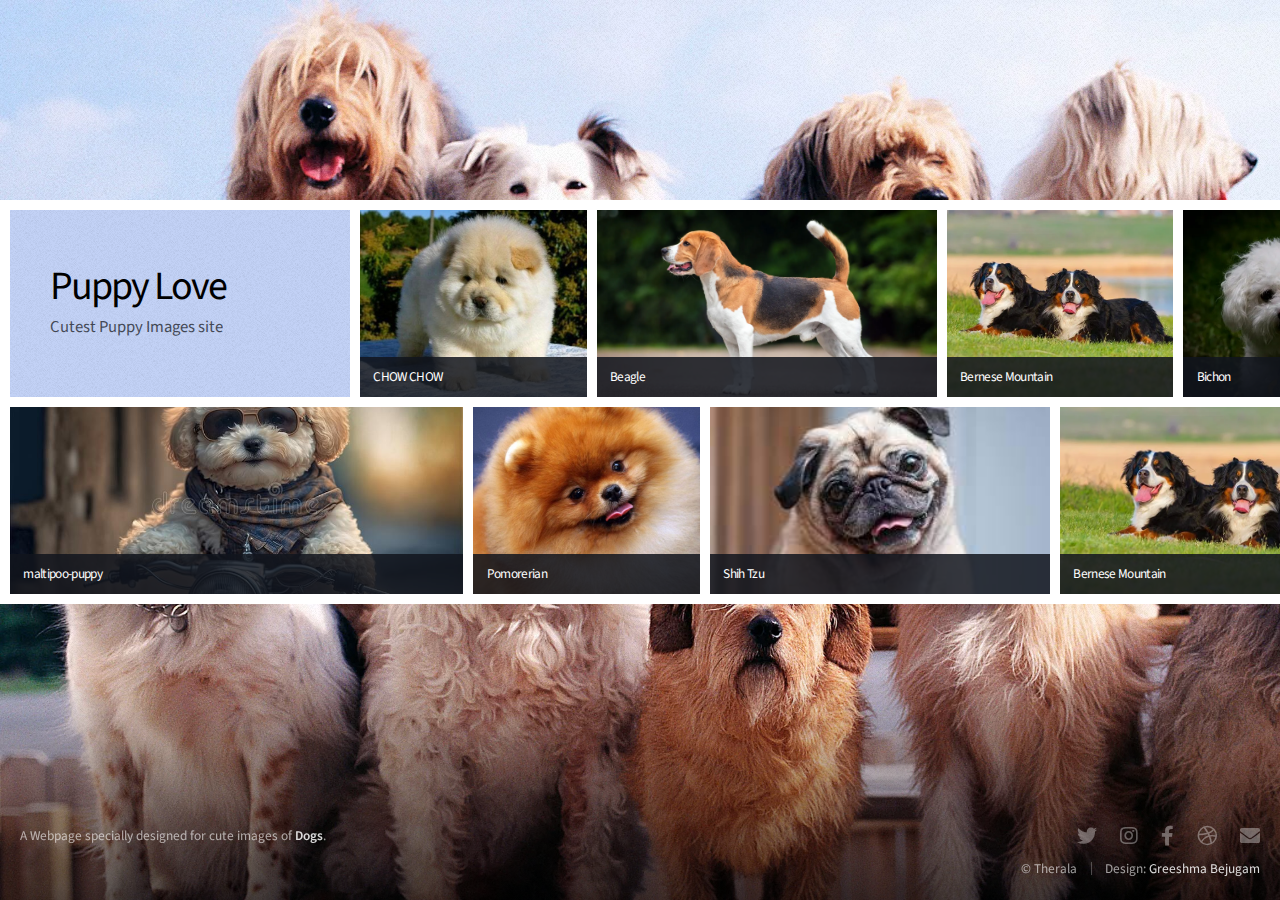
==== index.html @ 53863469 "Added new files" ====
<!DOCTYPE HTML>
<!--
	Parallelism by HTML5 UP
	html5up.net | @ajlkn
	Free for personal and commercial use under the CCA 3.0 license (html5up.net/license)
-->
<html>
	<head>
		<title>DogSite By GB</title>
		<meta charset="utf-8" />
		<meta name="viewport" content="width=device-width, initial-scale=1, user-scalable=no" />
		<link rel="stylesheet" href="assets/css/main.css" />
		<noscript><link rel="stylesheet" href="assets/css/noscript.css" /></noscript>
	</head>
	<body class="is-preload">

		<!-- Wrapper -->
			<div id="wrapper">

				<!-- Main -->
					<section id="main">

						<!-- Items -->
							<div class="items">

								<div class="item intro span-2">
									<h1>Puppy Love</h1>
									<p>Cutest Puppy Images site</p>
									
								</div>

								<article class="item thumb span-1">
									<h2>CHOW CHOW</h2>
									<a href="dog images/chow choe.jpg" class="image"><img src="dog images/chow choe.jpg" alt=""></a>
								</article>

								<article class="item thumb span-2">
									<h2>Beagle</h2>
									<a href="dog images/beagle-hound-dog.webp" class="image"><img src="dog images/beagle-hound-dog.webp" alt=""></a>
								</article>

								<article class="item thumb span-1">
									<h2>Bernese Mountain</h2>
									<a href="dog images/bernese mountain.webp" class="image"><img src="dog images/bernese mountain.webp" alt=""></a>
								</article>

								<article class="item thumb span-1">
									<h2>Bichon</h2>
									<a href="dog images/bichon frise.webp" class="image"><img src="dog images/bichon frise.webp" alt=""></a>
								</article>

								<article class="item thumb span-3">
									<h2>Golden Retriever</h2>
									<a href="dog images/golden.avif" class="image"><img src="dog images/golden.avif" alt=""></a>
								</article>

								<article class="item thumb span-1">
									<h2>Bolognese</h2>
									<a href="dog images/bolognese.webp" class="image"><img src="dog images/bolognese.webp" alt=""></a>
								</article>

								<article class="item thumb span-2">
									<h2>havanese</h2>
									<a href="dog images/havanese.webp" class="image"><img src="dog images/havanese.webp" alt=""></a>
								</article>

								<article class="item thumb span-2">
									<h2>Maltese</h2>
									<a href="dog images/maltese.jpeg" class="image"><img src="dog images/maltese.jpeg" alt=""></a>
								</article>

							</div>

						<!-- Items -->
							<div class="items">

								<article class="item thumb span-3"><h2>maltipoo-puppy</h2><a href="dog images/maltipoo-puppy.jpeg" class="image"><img src="dog images/maltipoo-puppy.jpeg" alt=""></a></article>
								<article class="item thumb span-1"><h2>Pomorerian</h2><a href="dog images/pomorerian.jpeg" class="image"><img src="dog images/pomorerian.jpeg" alt=""></a></article>
								<article class="item thumb span-2"><h2>Shih Tzu</h2><a href="dog images/shih tzu.jpeg" class="image"><img src="dog images/pug.jpeg" alt=""></a></article>
								<article class="item thumb span-2"><h2>Bernese Mountain</h2><a href="dog images/bernese mountain.webp" class="image"><img src="dog images/bernese mountain.webp" alt=""></a></article>
								<article class="item thumb span-1"><h2>Yorkshire</h2><a href="dog images/yorkshire terrier.jpeg" class="image"><img src="dog images/yorkshire terrier.jpeg" alt=""></a></article>
								<article class="item thumb span-2"><h2>Bichon frise</h2><a href="dog images/bichon frise.webp" class="image"><img src="dog images/bichon frise.webp" alt=""></a></article>
								<article class="item thumb span-1"><h2>Golden Retriever</h2><a href="dog images/golden.avif" class="image"><img src="dog images/golden.avif" alt=""></a></article>
								<article class="item thumb span-2"><h2>Havanese</h2><a href="dog images/havanese.webp" class="image"><img src="dog images/havanese.webp" alt=""></a></article>
								<article class="item thumb span-1"><h2>Beagle</h2><a href="dog images/beagle-hound-dog.webp" class="image"><img src="dog images/beagle-hound-dog.webp" alt=""></a></article>

							</div>

					</section>

				<!-- Footer -->
					<section id="footer">
						<section>
							<p>A Webpage specially designed for cute images of <strong>Dogs</strong>. </p>
						</section>
						<section>
							<ul class="icons">
								<li><a href="https://twitter.com" target="_blank" class="icon brands fa-twitter"><span class="label">Twitter</span></a></li>
								<li><a href="https://www.instagram.com" target="_blank" class="icon brands fa-instagram"><span class="label">Instagram</span></a></li>
								<li><a href="https://www.facebook.com" target="_blank" class="icon brands fa-facebook-f"><span class="label">Facebook</span></a></li>
								<li><a href="https://www.dribbble.com" target="_blank" class="icon brands fa-dribbble"><span class="label">Dribbble</span></a></li>
								<li><a href="https://www.gmail.com" target="_blank" class="icon solid fa-envelope"><span class="label">Email</span></a></li>
							</ul>
							<ul class="copyright">
								<li>&copy; Therala</li><li>Design: <a href="https://www.linkedin.com/in/greeshma-bejugam-6b97b4110/" target="_blank">Greeshma Bejugam</a></li>
							</ul>
						</section>
					</section>

			</div>

		<!-- Scripts -->
			<script src="assets/js/jquery.min.js"></script>
			<script src="assets/js/jquery.poptrox.min.js"></script>
			<script src="assets/js/browser.min.js"></script>
			<script src="assets/js/breakpoints.min.js"></script>
			<script src="assets/js/util.js"></script>
			<script src="assets/js/main.js"></script>

	</body>
</html>
---- assets/css/main.css ----
@import url("https://fonts.googleapis.com/css?family=Source+Sans+Pro:400,600");
@import url("fontawesome-all.min.css");

/*
	Parallelism by HTML5 UP
	html5up.net | @ajlkn
	Free for personal and commercial use under the CCA 3.0 license (html5up.net/license)
*/

html, body, div, span, applet, object,
iframe, h1, h2, h3, h4, h5, h6, p, blockquote,
pre, a, abbr, acronym, address, big, cite,
code, del, dfn, em, img, ins, kbd, q, s, samp,
small, strike, strong, sub, sup, tt, var, b,
u, i, center, dl, dt, dd, ol, ul, li, fieldset,
form, label, legend, table, caption, tbody,
tfoot, thead, tr, th, td, article, aside,
canvas, details, embed, figure, figcaption,
footer, header, hgroup, menu, nav, output, ruby,
section, summary, time, mark, audio, video {
	margin: 0;
	padding: 0;
	border: 0;
	font-size: 100%;
	font: inherit;
	vertical-align: baseline;}

article, aside, details, figcaption, figure,
footer, header, hgroup, menu, nav, section {
	display: block;}

body {
	line-height: 1;
}

ol, ul {
	list-style: none;
}

blockquote, q {
	quotes: none;
}

	blockquote:before, blockquote:after, q:before, q:after {
		content: '';
		content: none;
	}

table {
	border-collapse: collapse;
	border-spacing: 0;
}

body {
	-webkit-text-size-adjust: none;
}

mark {
	background-color: transparent;
	color: inherit;
}

input::-moz-focus-inner {
	border: 0;
	padding: 0;
}

input, select, textarea {
	-moz-appearance: none;
	-webkit-appearance: none;
	-ms-appearance: none;
	appearance: none;
}

/* Basic */

	html {
		box-sizing: border-box;
	}

	*, *:before, *:after {
		box-sizing: inherit;
	}

	body {
		background-image: url("images/overlay.png"), -moz-linear-gradient(top, rgba(0, 0, 0, 0) 75%, rgba(0, 0, 0, 0.65)), url("../../dog images/Dogs_Cancer_science_GettyImages-531112292.webp");
		background-image: url("images/overlay.png"), -webkit-linear-gradient(top, rgba(0, 0, 0, 0) 75%, rgba(0, 0, 0, 0.65)), url("../../dog images/Dogs_Cancer_science_GettyImages-531112292.webp");
		background-image: url("images/overlay.png"), -ms-linear-gradient(top, rgba(0, 0, 0, 0) 75%, rgba(0, 0, 0, 0.65)), url("../../dog images/Dogs_Cancer_science_GettyImages-531112292.webp");
		background-image: url("images/overlay.png"), linear-gradient(top, rgba(0, 0, 0, 0) 75%, rgba(0, 0, 0, 0.65)), url("../../dog images/Dogs_Cancer_science_GettyImages-531112292.webp");
		background-position: top left, bottom left, auto;
		background-size: auto, 100% 100%, cover;
		background-attachment: fixed;
		background-repeat: repeat, no-repeat, auto;
		position: relative;
		background-color: #150C07;
		line-height: 1.75em;
		overflow-x: hidden;
		overflow-y: auto;
	}

		body.is-preload *, body.is-preload *:before, body.is-preload *:after {
			-moz-animation: none !important;
			-webkit-animation: none !important;
			-ms-animation: none !important;
			animation: none !important;
			-moz-transition: none !important;
			-webkit-transition: none !important;
			-ms-transition: none !important;
			transition: none !important;
		}

		@media screen and (max-width: 1280px) {

			body {
				background-attachment: scroll;
			}

		}

		@media screen and (max-width: 736px) {

			body {
				background-attachment: scroll;
				background-size: auto, 100% 100%, 250% auto;
				background-repeat: repeat, no-repeat, no-repeat;
				background-position: top left, bottom left, 50% 0%;
			}

		}

	body, input, select, textarea {
		font-family: 'Source Sans Pro';
		font-weight: 400;
		padding: 0;
		font-size: 13pt;
		color: rgba(255, 255, 255, 0.6);
	}

		@media screen and (max-width: 1680px) {

			body, input, select, textarea {
				font-size: 11pt;
			}

		}

		@media screen and (max-width: 1280px) {

			body, input, select, textarea {
				font-size: 10pt;
			}

		}

		@media screen and (max-width: 980px) {

			body, input, select, textarea {
				font-size: 11pt;
			}

		}

	a {
		color: #fff;
		color: rgba(255, 255, 255, 0.85);
		text-decoration: none;
		-moz-transition: color 0.25s ease-in-out;
		-webkit-transition: color 0.25s ease-in-out;
		-ms-transition: color 0.25s ease-in-out;
		transition: color 0.25s ease-in-out;
	}

		a:hover {
			color: #d64760;
		}

	h1, h2, h3, h4, h5, h6 {
		font-weight: 400;
		color: #fff;
		letter-spacing: -0.05em;
	}

	strong, b {
		color: #fff;
		color: rgba(255, 255, 255, 0.85);
		font-weight: 600;
	}

/* List */

	ul.icons {
		cursor: default;
		margin: 0 0 0.5em 0;
	}

		ul.icons li {
			display: inline-block;
			font-size: 1.5em;
			margin-left: 1em;
		}

			ul.icons li span {
				display: none;
			}

			ul.icons li a {
				opacity: 0.35;
				color: #fff;
				-moz-transition: opacity 0.25s ease-in-out;
				-webkit-transition: opacity 0.25s ease-in-out;
				-ms-transition: opacity 0.25s ease-in-out;
				transition: opacity 0.25s ease-in-out;
			}

				ul.icons li a:hover {
					opacity: 1.0;
				}

			ul.icons li:first-child {
				margin-left: 0;
			}

		@media screen and (max-width: 736px) {

			ul.icons {
				margin: 0 0 2em 0;
			}

		}

/* Icons */

	.icon {
		text-decoration: none;
		position: relative;
		text-decoration: none;
	}

		.icon:before {
			-moz-osx-font-smoothing: grayscale;
			-webkit-font-smoothing: antialiased;
			display: inline-block;
			font-style: normal;
			font-variant: normal;
			text-rendering: auto;
			line-height: 1;
			text-transform: none !important;
			font-family: 'Font Awesome 5 Free';
			font-weight: 400;
		}

		.icon:before {
			line-height: inherit;
		}

		.icon > .label {
			display: none;
		}

		.icon.solid:before {
			font-weight: 900;
		}

		.icon.brands:before {
			font-family: 'Font Awesome 5 Brands';
		}

/* Wrapper */

	#wrapper {
		min-height: 100vh;
		display: -moz-flex;
		display: -webkit-flex;
		display: -ms-flex;
		display: flex;
		-moz-flex-direction: column;
		-webkit-flex-direction: column;
		-ms-flex-direction: column;
		flex-direction: column;
		-moz-justify-content: space-between;
		-webkit-justify-content: space-between;
		-ms-justify-content: space-between;
		justify-content: space-between;
		-moz-align-items: center;
		-webkit-align-items: center;
		-ms-align-items: center;
		align-items: center;
		-moz-transition: -moz-filter 0.5s ease-in-out;
		-webkit-transition: -webkit-filter 0.5s ease-in-out;
		-ms-transition: -ms-filter 0.5s ease-in-out;
		transition: filter 0.5s ease-in-out;
	}

		#wrapper:before {
			content: '';
			display: block;
		}

		body.is-poptrox-visible #wrapper {
			-moz-filter: blur(0.25em);
			-webkit-filter: blur(0.25em);
			-ms-filter: blur(0.25em);
			filter: blur(0.25em);
		}

		@media screen and (max-width: 736px) {

			#wrapper {
				min-height: 0;
			}

		}

/* Scroll Zone */

	.scrollZone {
		position: fixed;
		width: 6rem;
		height: 100vh;
		cursor: -moz-grab;
		cursor: -webkit-grab;
		cursor: -ms-grab;
		cursor: grab;
		z-index: 10001;
	}

		.scrollZone.left {
			left: 0;
		}

		.scrollZone.right {
			right: 0;
		}

		@media screen and (max-width: 736px) {

			.scrollZone {
				display: none;
			}

		}

/* Main */

	#main {
		-moz-transition: opacity 1s ease-in-out;
		-webkit-transition: opacity 1s ease-in-out;
		-ms-transition: opacity 1s ease-in-out;
		transition: opacity 1s ease-in-out;
		-moz-transition-delay: 0.5s;
		-webkit-transition-delay: 0.5s;
		-ms-transition-delay: 0.5s;
		transition-delay: 0.5s;
		position: relative;
		z-index: 1;
		width: -moz-min-content;
		width: -webkit-min-content;
		width: -ms-min-content;
		width: min-content;
		max-width: 100vw;
		overflow-x: hidden;
		-webkit-overflow-scrolling: touch;
		padding: 5px;
	}

		#main .items {
			display: -moz-flex;
			display: -webkit-flex;
			display: -ms-flex;
			display: flex;
		}

			#main .items > :last-child {
				border-right: solid 10px #ffffff;
			}

		#main .item {
			-moz-flex-grow: 0;
			-webkit-flex-grow: 0;
			-ms-flex-grow: 0;
			flex-grow: 0;
			-moz-flex-shrink: 0;
			-webkit-flex-shrink: 0;
			-ms-flex-shrink: 0;
			flex-shrink: 0;
			margin: 5px;
			height: 16em;
			box-shadow: 0 0 0 10px #ffffff;
		}

			#main .item.span-1 {
				width: 20em;
			}

			#main .item.span-2 {
				width: 30em;
			}

			#main .item.span-3 {
				width: 40em;
			}

			#main .item.intro {
				background-color: rgb(194, 209,245);
				background-image: url("images/overlay.png");
				display: -moz-flex;
				display: -webkit-flex;
				display: -ms-flex;
				display: flex;
				-moz-flex-direction: column;
				-webkit-flex-direction: column;
				-ms-flex-direction: column;
				flex-direction: column;
				-moz-justify-content: center;
				-webkit-justify-content: center;
				-ms-justify-content: center;
				justify-content: center;
				padding: 1em 3em;
			}

				#main .item.intro h1 {
					font-size: 3em;
					line-height: 1em;
					color: black;
				}

				#main .item.intro p {
					font-size: 1.25em;
					line-height: 1.5em;
					margin: 0.5em 0 0 0;
					opacity: 0.65;
					color: black;
				}

			#main .item.thumb {
				display: block;
				position: relative;
				background: rgba(255, 255, 255, 0.25);
				cursor: default;
			}

				#main .item.thumb h2 {
					position: absolute;
					bottom: 0;
					left: 0;
					background: rgba(18, 21, 29, 0.85);
					width: 100%;
					padding: 1em;
					font-weight: 400;
					line-height: 1em;
					z-index: 2;
				}

				#main .item.thumb img {
					display: block;
					z-index: 1;
					position: absolute;
					top: 0;
					left: 0;
					width: 100%;
					height: 100%;
					-moz-object-fit: cover;
					-webkit-object-fit: cover;
					-ms-object-fit: cover;
					object-fit: cover;
					-moz-object-position: center;
					-webkit-object-position: center;
					-ms-object-position: center;
					object-position: center;
					-moz-transition: opacity 0.75s ease-in-out;
					-webkit-transition: opacity 0.75s ease-in-out;
					-ms-transition: opacity 0.75s ease-in-out;
					transition: opacity 0.75s ease-in-out;
					-moz-transition-delay: 1.25s;
					-webkit-transition-delay: 1.25s;
					-ms-transition-delay: 1.25s;
					transition-delay: 1.25s;
				}

				#main .item.thumb.delay-1 img {
					-moz-transition-delay: 1.375s;
					-webkit-transition-delay: 1.375s;
					-ms-transition-delay: 1.375s;
					transition-delay: 1.375s;
				}

				#main .item.thumb.delay-2 img {
					-moz-transition-delay: 1.5s;
					-webkit-transition-delay: 1.5s;
					-ms-transition-delay: 1.5s;
					transition-delay: 1.5s;
				}

				#main .item.thumb.delay-3 img {
					-moz-transition-delay: 1.625s;
					-webkit-transition-delay: 1.625s;
					-ms-transition-delay: 1.625s;
					transition-delay: 1.625s;
				}

				#main .item.thumb.delay-4 img {
					-moz-transition-delay: 1.75s;
					-webkit-transition-delay: 1.75s;
					-ms-transition-delay: 1.75s;
					transition-delay: 1.75s;
				}

				#main .item.thumb.delay-5 img {
					-moz-transition-delay: 1.875s;
					-webkit-transition-delay: 1.875s;
					-ms-transition-delay: 1.875s;
					transition-delay: 1.875s;
				}

				#main .item.thumb.delay-6 img {
					-moz-transition-delay: 2s;
					-webkit-transition-delay: 2s;
					-ms-transition-delay: 2s;
					transition-delay: 2s;
				}

		body.is-preload #main {
			opacity: 0;
		}

			body.is-preload #main .item.thumb img {
				opacity: 0;
			}

		@media screen and (max-width: 1680px) {

			#main .item {
				height: 14em;
			}

				#main .item.span-1 {
					width: 17em;
				}

				#main .item.span-2 {
					width: 25.5em;
				}

				#main .item.span-3 {
					width: 34em;
				}

		}

		@media screen and (max-width: 736px) {

			#main {
				width: 100%;
				overflow-x: hidden;
				overflow-y: auto;
				padding: 2.5px;
			}

				#main .items {
					-moz-flex-wrap: wrap;
					-webkit-flex-wrap: wrap;
					-ms-flex-wrap: wrap;
					flex-wrap: wrap;
					-moz-justify-content: center;
					-webkit-justify-content: center;
					-ms-justify-content: center;
					justify-content: center;
				}

					#main .items > :last-child {
						border-right: 0;
					}

				#main .item {
					-moz-flex-grow: 1;
					-webkit-flex-grow: 1;
					-ms-flex-grow: 1;
					flex-grow: 1;
					-moz-flex-shrink: 1;
					-webkit-flex-shrink: 1;
					-ms-flex-shrink: 1;
					flex-shrink: 1;
					width: calc(50vw - 15px) !important;
					margin: 2.5px;
					box-shadow: 0 0 0 5px #ffffff;
				}

					#main .item.intro {
						width: calc(100vw - 20px) !important;
						text-align: center;
						height: auto;
						padding: 3em;
					}

						#main .item.intro h1 {
							font-size: 2em;
						}

						#main .item.intro p {
							font-size: 1em;
							
						}

					

					#main .item.thumb h2 {
						display: none;
					}

		}

		@media screen and (max-width: 480px) {

			#main .item {
				height: 10em;
			}

		}

/* Header */

	#footer {
		width: 100%;
		padding: 1.5em;
		display: -moz-flex;
		display: -webkit-flex;
		display: -ms-flex;
		display: flex;
		-moz-justify-content: space-between;
		-webkit-justify-content: space-between;
		-ms-justify-content: space-between;
		justify-content: space-between;
		position: relative;
		z-index: 10002;
	}

		#footer > section:first-child {
			text-align: left;
			max-width: 36em;
			padding-right: 2em;
		}

		#footer > section:last-child {
			text-align: right;
			max-width: 36em;
		}

		#footer h2 {
			font-size: 2.25em;
			margin: 0 0 1em 0;
		}

		#footer .copyright li {
			display: inline-block;
			margin-left: 1em;
			padding-left: 1em;
			border-left: solid 1px rgba(255, 255, 255, 0.25);
			line-height: 1em;
		}

			#footer .copyright li:first-child {
				border-left: 0;
				margin-left: 0;
				padding-left: 0;
			}

		@media screen and (max-width: 980px) {

			#footer {
				-moz-flex-direction: column;
				-webkit-flex-direction: column;
				-ms-flex-direction: column;
				flex-direction: column;
			}

				#footer > section:first-child {
					width: 100%;
					padding-right: 0;
				}

				#footer > section:last-child {
					text-align: left;
					margin: 1.5em 0 0 0;
					width: 100%;
				}

		}

		@media screen and (max-width: 736px) {

			#footer {
				text-align: center;
				padding: 3em;
			}

				#footer > section:first-child {
					text-align: center;
					max-width: 100%;
				}

				#footer > section:last-child {
					text-align: center;
					max-width: 100%;
				}

				#footer .copyright li {
					display: block;
					margin: 0.75em 0 0 0;
					padding-left: 0;
					border-left: 0;
				}

					#footer .copyright li:first-child {
						margin-top: 0;
					}

		}

/* Popup */

	.poptrox-popup {
		background: #1a1f2c;
		background: rgba(18, 21, 29, 0.9);
		box-shadow: 0px 0px 0px 10px #fff, 0px 10px 60px 10px rgba(8, 11, 19, 0.55);
		cursor: default;
	}

		.poptrox-popup .loader {
			display: block;
			width: 48px;
			height: 48px;
			position: absolute;
			top: 50%;
			left: 50%;
			margin: -24px 0 0 -24px;
			background: url("images/loader.gif");
			opacity: 0.25;
		}

		.poptrox-popup .caption {
			position: absolute;
			bottom: 0;
			left: 0;
			background: #1a1f2c;
			background: rgba(18, 21, 29, 0.85);
			display: block;
			width: 100%;
			line-height: 75px;
			text-align: center;
			font-size: 1.25em;
			color: #fff;
		}

		.poptrox-popup .nav-next, .poptrox-popup .nav-previous {
			text-decoration: none;
			font-weight: normal;
			font-style: normal;
			-moz-transition: opacity 0.25s ease-in-out;
			-webkit-transition: opacity 0.25s ease-in-out;
			-ms-transition: opacity 0.25s ease-in-out;
			transition: opacity 0.25s ease-in-out;
			opacity: 0.35;
		}

			.poptrox-popup .nav-next:hover, .poptrox-popup .nav-previous:hover {
				opacity: 1.0;
			}

		.poptrox-popup .nav-next, .poptrox-popup .nav-previous {
			text-decoration: none;
			text-transform: none !important;
			width: 150px;
			height: 75px;
			position: absolute;
			bottom: 0;
			cursor: pointer;
			font-size: 3em;
			line-height: 75px;
		}

			.poptrox-popup .nav-next:before, .poptrox-popup .nav-previous:before {
				-moz-osx-font-smoothing: grayscale;
				-webkit-font-smoothing: antialiased;
				display: inline-block;
				font-style: normal;
				font-variant: normal;
				text-rendering: auto;
				line-height: 1;
				text-transform: none !important;
				font-family: 'Font Awesome 5 Free';
				font-weight: 900;
			}

		.poptrox-popup .nav-next {
			right: 0;
			text-align: right;
			padding-right: 30px;
		}

			.poptrox-popup .nav-next:before {
				content: '\f105';
			}

		.poptrox-popup .nav-previous {
			left: 0;
			text-align: left;
			padding-left: 30px;
		}

			.poptrox-popup .nav-previous:before {
				content: '\f104';
			}

		@media screen and (max-width: 736px) {

			.poptrox-popup {
				background: #0a0f1c;
				box-shadow: 0px 0px 30px 10px rgba(8, 11, 19, 0.85);
				border: solid 2.5px #fff;
				-moz-box-sizing: content-box;
				-webkit-box-sizing: content-box;
				-ms-box-sizing: content-box;
				box-sizing: content-box;
			}

				.poptrox-popup .caption {
					display: none !important;
				}

				.poptrox-popup .nav-next {
					display: none !important;
				}

				.poptrox-popup .nav-previous {
					display: none !important;
				}

		}
---- assets/css/noscript.css ----
/*
	Parallelism by HTML5 UP
	html5up.net | @ajlkn
	Free for personal and commercial use under the CCA 3.0 license (html5up.net/license)
*/

/* Main */

	#main {
		opacity: 1 !important;
		overflow-x: auto !important;
	}

		#main .item.thumb img {
			opacity: 1 !important;
		}
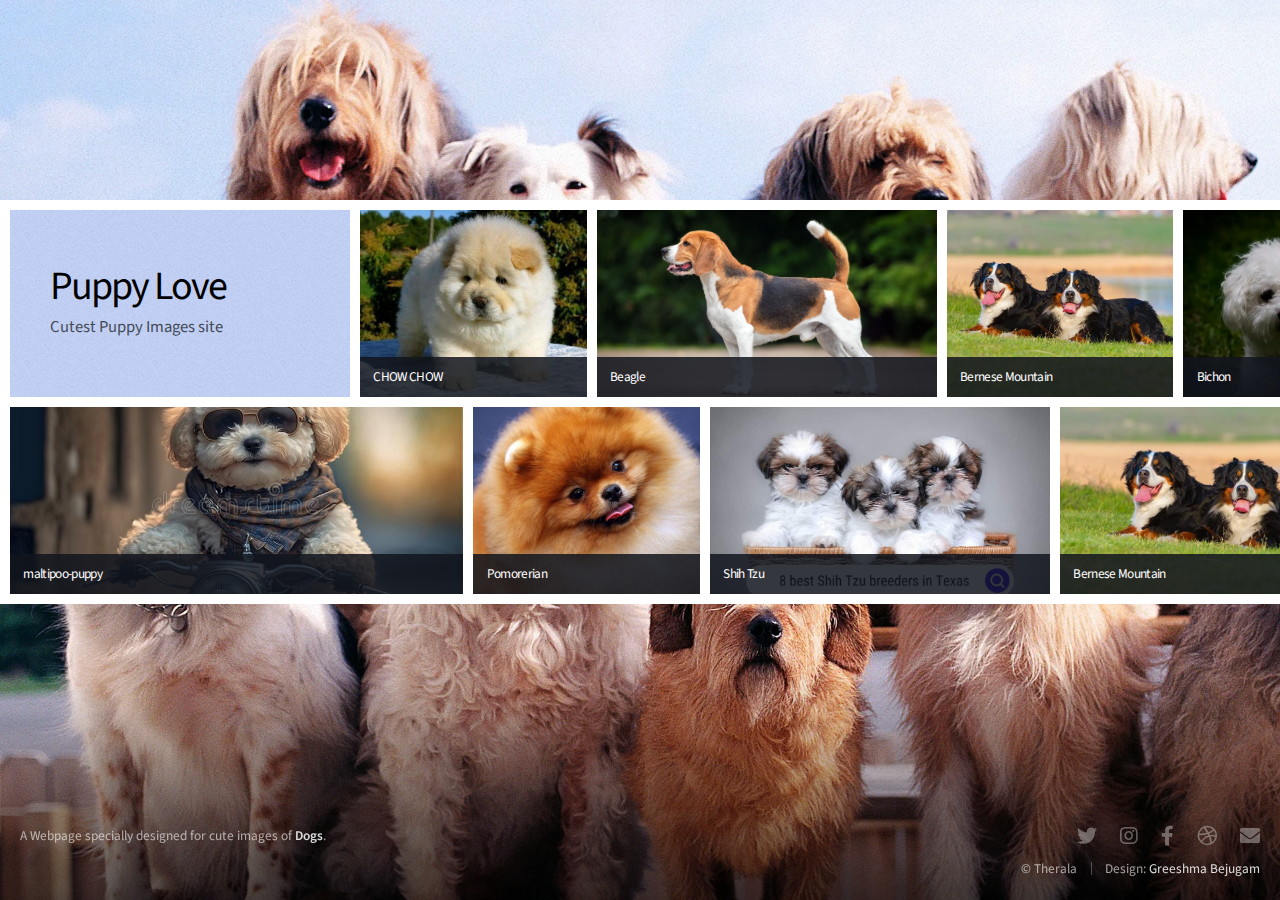
==== commit 1beab972: "Update index.html" ====
--- a/index.html
+++ b/index.html
@@ -76,7 +76,7 @@
 
 								<article class="item thumb span-3"><h2>maltipoo-puppy</h2><a href="dog images/maltipoo-puppy.jpeg" class="image"><img src="dog images/maltipoo-puppy.jpeg" alt=""></a></article>
 								<article class="item thumb span-1"><h2>Pomorerian</h2><a href="dog images/pomorerian.jpeg" class="image"><img src="dog images/pomorerian.jpeg" alt=""></a></article>
-								<article class="item thumb span-2"><h2>Shih Tzu</h2><a href="dog images/shih tzu.jpeg" class="image"><img src="dog images/pug.jpeg" alt=""></a></article>
+								<article class="item thumb span-2"><h2>Shih Tzu</h2><a href="dog images/shih tzu.jpeg" class="image"><img src="dog images/shih tzu.jpeg" alt=""></a></article>
 								<article class="item thumb span-2"><h2>Bernese Mountain</h2><a href="dog images/bernese mountain.webp" class="image"><img src="dog images/bernese mountain.webp" alt=""></a></article>
 								<article class="item thumb span-1"><h2>Yorkshire</h2><a href="dog images/yorkshire terrier.jpeg" class="image"><img src="dog images/yorkshire terrier.jpeg" alt=""></a></article>
 								<article class="item thumb span-2"><h2>Bichon frise</h2><a href="dog images/bichon frise.webp" class="image"><img src="dog images/bichon frise.webp" alt=""></a></article>
